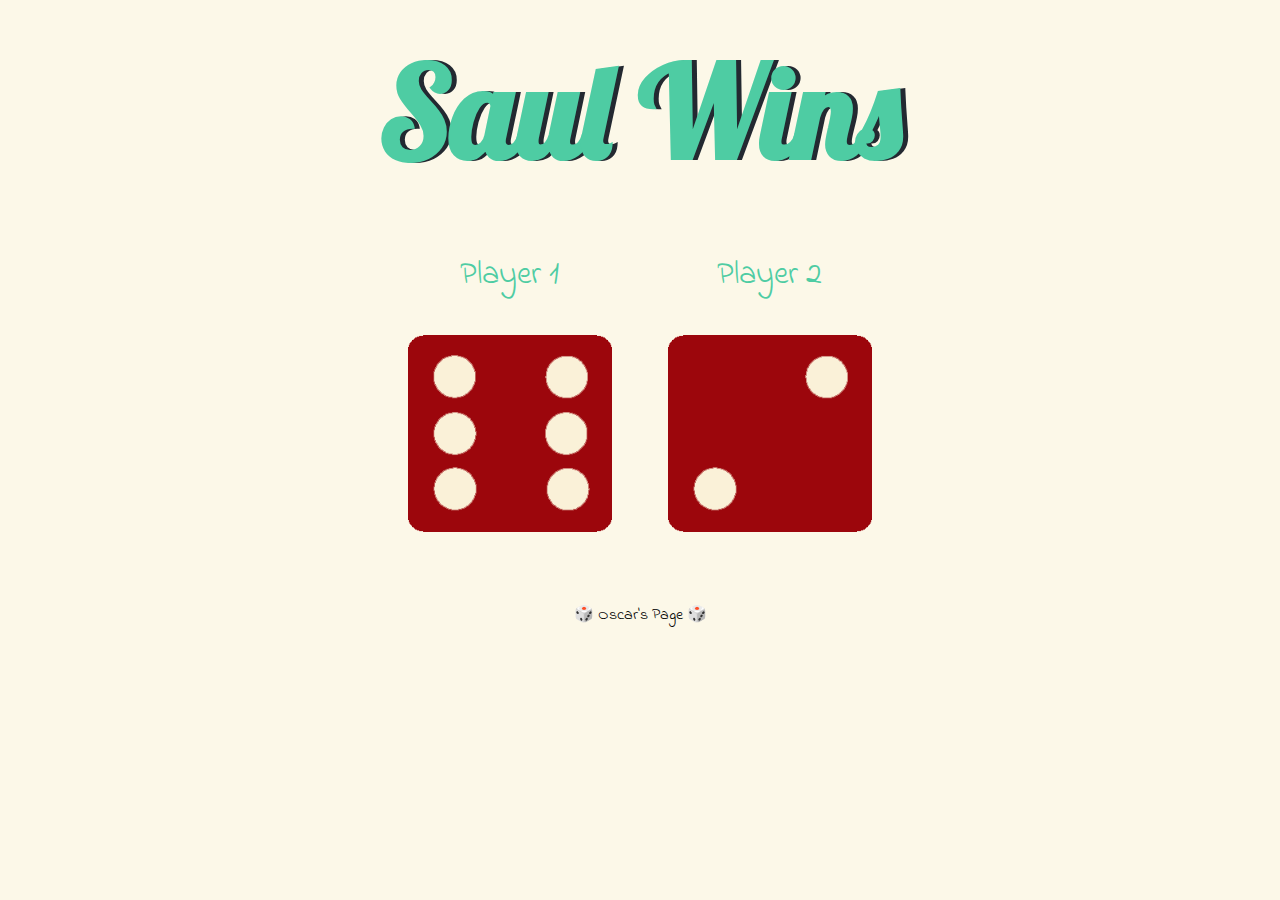
==== dicee.html @ b8db87c3 "dice game" ====
<!DOCTYPE html>
<html lang="en" dir="ltr">
  <head>
    <meta charset="utf-8">
    <title>Dicee</title>
    <link rel="stylesheet" href="styles.css">
    <link href="https://fonts.googleapis.com/css?family=Indie+Flower|Lobster" rel="stylesheet">

  </head>
  <body>

    <div class="container">
      <h1>Refresh Me</h1>

      <div class="dice">
        <p>Player 1</p>
        <img class="img1" src="images/dice6.png">
      </div>

      <div class="dice">
        <p>Player 2</p>
        <img class="img2" src="images/dice6.png">
      </div>

    </div>


  </body>

  <footer>
     🎲 Oscar's Page 🎲 
    <script src="index.js" type="text/javascript">

    </script>

  </footer>
</html>
---- styles.css ----
.container {
  width: 70%;
  margin: auto;
  text-align: center;
}

.dice {
  text-align: center;
  display: inline-block;

}

body {
  background-color: #fcf8e8;
}

h1 {
  margin: 30px;
  font-family: 'Lobster', cursive;
  text-shadow: 5px 0 #232931;
  font-size: 8rem;
  color: #4ECCA3;
}

p {
  font-size: 2rem;
  color: #4ECCA3;
  font-family: 'Indie Flower', cursive;
}

img {
  width: 80%;
}

footer {
  margin-top: 5%;
  color: black;
  text-align: center;
  font-family: 'Indie Flower', cursive;

}
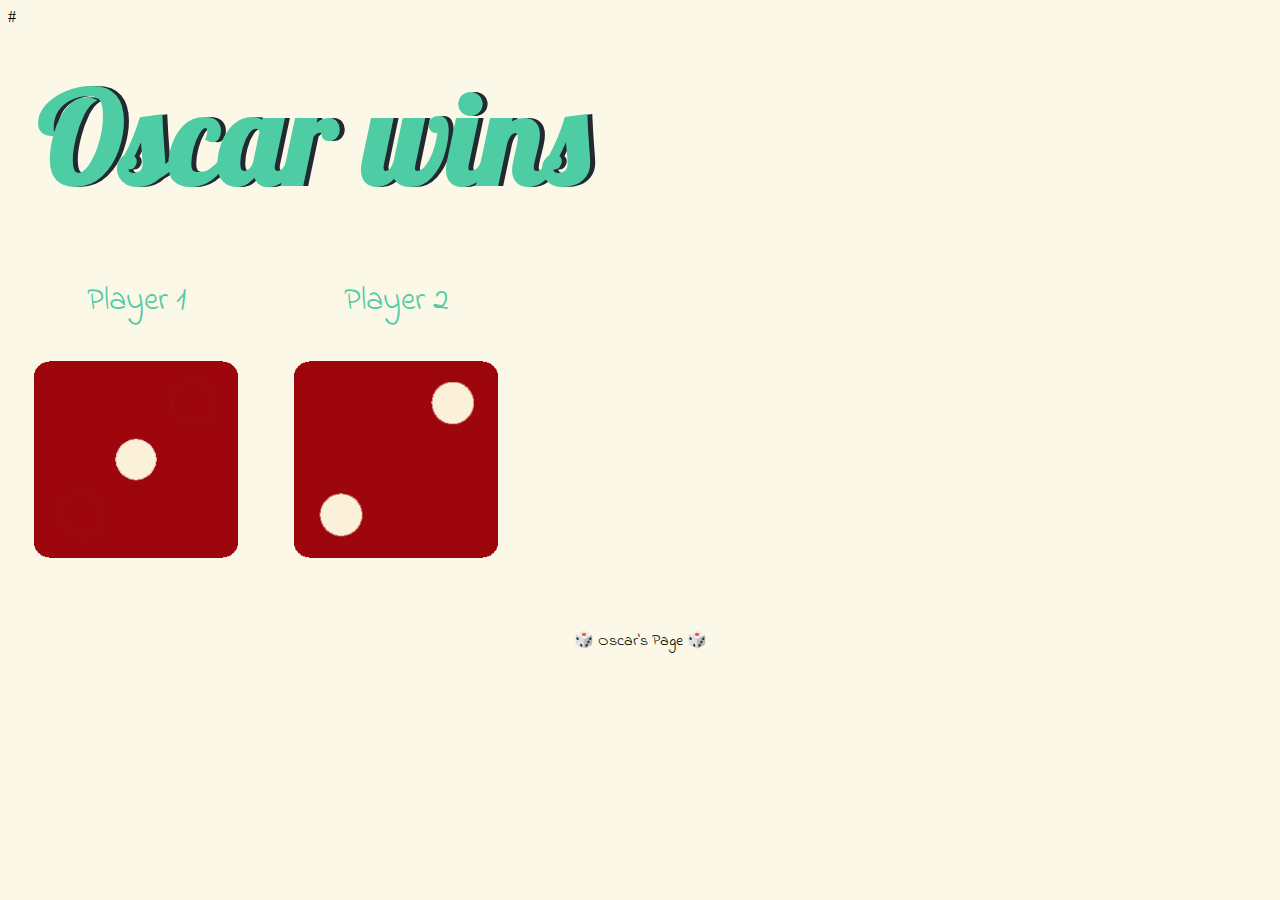
==== commit c1de5bdc: "dice game 2" ====
--- a/dicee.html
+++ b/dicee.html
@@ -3,14 +3,14 @@
   <head>
     <meta charset="utf-8">
     <title>Dicee</title>
-    <link rel="stylesheet" href="styles.css">
+    <link rel="stylesheet" href="css/styles.css">
     <link href="https://fonts.googleapis.com/css?family=Indie+Flower|Lobster" rel="stylesheet">
 
   </head>
   <body>
 
-    <div class="container">
-      <h1>Refresh Me</h1>
+  <!--  <div class="container"># -->
+#      <h1>Refresh Me</h1>
 
       <div class="dice">
         <p>Player 1</p>
@@ -28,7 +28,7 @@
   </body>
 
   <footer>
-     🎲 Oscar's Page 🎲 
+     🎲 Oscar's Page 🎲
     <script src="index.js" type="text/javascript">
 
     </script>
--- a/css/styles.css
+++ b/css/styles.css
@@ -0,0 +1,41 @@
+.container {
+  width: 70%;
+  margin: auto;
+  text-align: center;
+}
+
+.dice {
+  text-align: center;
+  display: inline-block;
+
+}
+
+body {
+  background-color: #fcf8e8;
+}
+
+h1 {
+  margin: 30px;
+  font-family: 'Lobster', cursive;
+  text-shadow: 5px 0 #232931;
+  font-size: 8rem;
+  color: #4ECCA3;
+}
+
+p {
+  font-size: 2rem;
+  color: #4ECCA3;
+  font-family: 'Indie Flower', cursive;
+}
+
+img {
+  width: 80%;
+}
+
+footer {
+  margin-top: 5%;
+  color: black;
+  text-align: center;
+  font-family: 'Indie Flower', cursive;
+
+}
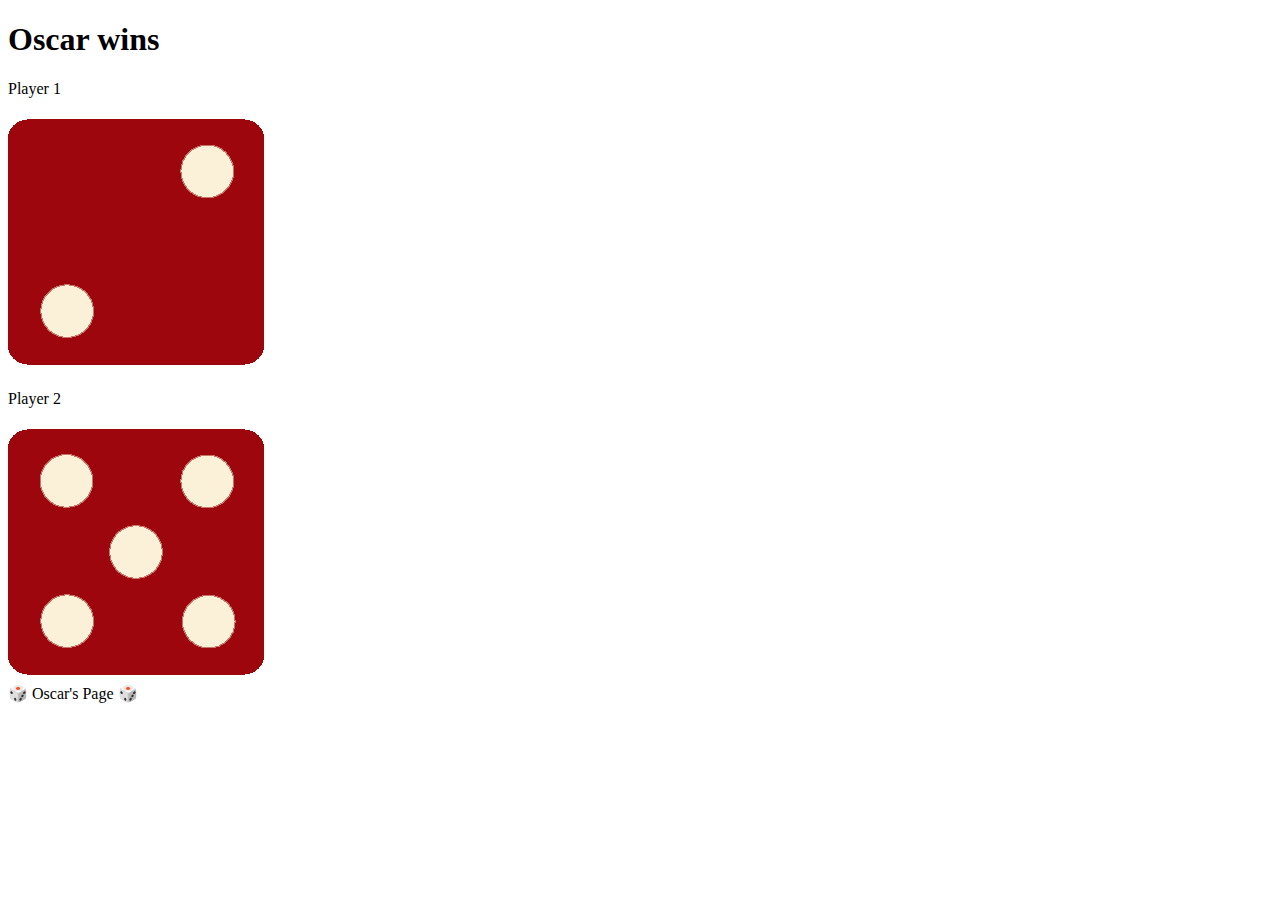
==== commit 9b860a69: "modify html" ====
--- a/dicee.html
+++ b/dicee.html
@@ -3,14 +3,14 @@
   <head>
     <meta charset="utf-8">
     <title>Dicee</title>
-    <link rel="stylesheet" href="css/styles.css">
+    <link rel="stylesheet" href=css/styles.css">
     <link href="https://fonts.googleapis.com/css?family=Indie+Flower|Lobster" rel="stylesheet">
 
   </head>
   <body>
 
-  <!--  <div class="container"># -->
-#      <h1>Refresh Me</h1>
+    <div class="container">
+      <h1>Refresh Me</h1>
 
       <div class="dice">
         <p>Player 1</p>
